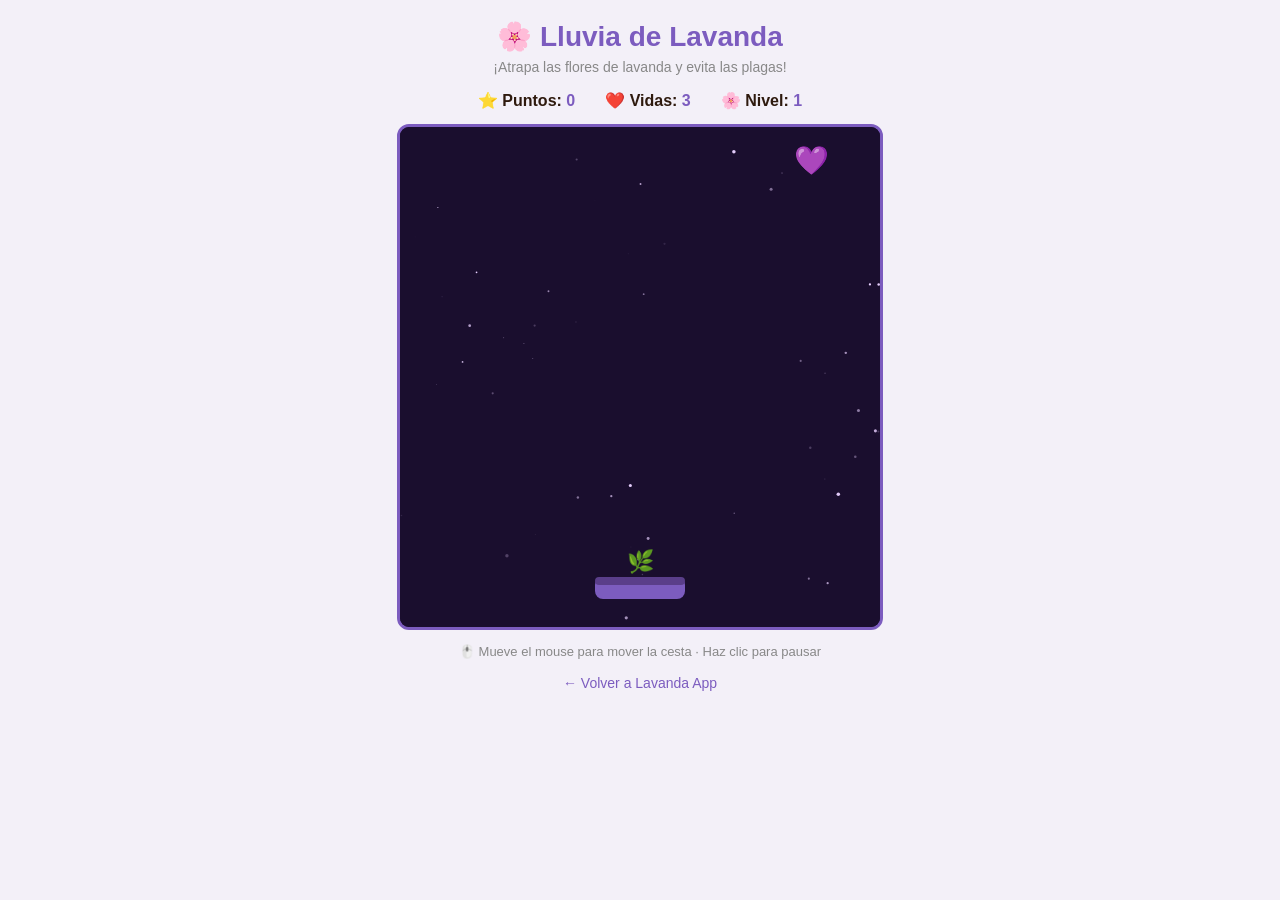
==== public/juego.html @ ce86ed4a "casi a full" ====
<!DOCTYPE html>
<html lang="es">
<head>
    <meta charset="UTF-8">
    <meta name="viewport" content="width=device-width, initial-scale=1.0">
    <title>🌱 Juego Lavanda</title>
    <style>
        :root {
            --morado: #7c5cbf;
            --oscuro: #2e1a0e;
            --claro:  #f3f0f8;
        }

        * { margin:0; padding:0; box-sizing:border-box; }

        body {
            background: var(--claro);
            font-family: 'Segoe UI', sans-serif;
            display: flex;
            flex-direction: column;
            align-items: center;
            justify-content: flex-start;
            min-height: 100vh;
            padding: 20px;
            color: var(--oscuro);
        }

        h1 {
            font-size: 28px;
            color: var(--morado);
            margin-bottom: 6px;
            text-align: center;
        }

        .subtitulo {
            font-size: 14px;
            color: #888;
            margin-bottom: 16px;
            text-align: center;
        }

        .panel {
            display: flex;
            gap: 30px;
            margin-bottom: 14px;
            font-size: 16px;
            font-weight: bold;
        }

        .panel span { color: var(--morado); }

        canvas {
            border: 3px solid var(--morado);
            border-radius: 12px;
            background: #1a0e2e;
            display: block;
            cursor: none;
        }

        .controles {
            margin-top: 14px;
            font-size: 13px;
            color: #888;
            text-align: center;
        }

        #btnReiniciar {
            margin-top: 16px;
            padding: 12px 30px;
            background: var(--morado);
            color: white;
            border: none;
            border-radius: 10px;
            font-size: 16px;
            font-weight: bold;
            cursor: pointer;
            transition: 0.2s;
            display: none;
        }

        #btnReiniciar:hover { background: var(--oscuro); }

        #pantallaFin {
            display: none;
            position: fixed;
            top: 0; left: 0;
            width: 100%; height: 100%;
            background: rgba(0,0,0,0.7);
            justify-content: center;
            align-items: center;
            z-index: 10;
        }

        .caja-fin {
            background: white;
            border-radius: 20px;
            padding: 40px 50px;
            text-align: center;
            box-shadow: 0 20px 50px rgba(0,0,0,0.4);
        }

        .caja-fin h2 { font-size: 36px; margin-bottom: 10px; }
        .caja-fin p  { font-size: 18px; color: #666; margin-bottom: 20px; }

        .caja-fin button {
            padding: 12px 30px;
            background: var(--morado);
            color: white;
            border: none;
            border-radius: 10px;
            font-size: 16px;
            font-weight: bold;
            cursor: pointer;
            margin: 5px;
            transition: 0.2s;
        }

        .caja-fin button:hover { background: var(--oscuro); }

        a.volver {
            display: inline-block;
            margin-top: 16px;
            font-size: 14px;
            color: var(--morado);
            text-decoration: none;
        }

        a.volver:hover { text-decoration: underline; }
    </style>
</head>
<body>

    <h1>🌸 Lluvia de Lavanda</h1>
    <p class="subtitulo">¡Atrapa las flores de lavanda y evita las plagas!</p>

    <div class="panel">
        <div>⭐ Puntos: <span id="puntos">0</span></div>
        <div>❤️ Vidas: <span id="vidas">3</span></div>
        <div>🌸 Nivel: <span id="nivel">1</span></div>
    </div>

    <canvas id="canvas" width="480" height="500"></canvas>

    <p class="controles">🖱️ Mueve el mouse para mover la cesta · Haz clic para pausar</p>

    <a class="volver" href="index.html">← Volver a Lavanda App</a>

    <!-- PANTALLA DE FIN -->
    <div id="pantallaFin">
        <div class="caja-fin">
            <h2 id="emojiResultado">😢</h2>
            <h2 id="tituloFin">¡Game Over!</h2>
            <p id="mensajeFin">Obtuviste <strong id="puntajeFinal">0</strong> puntos</p>
            <button onclick="reiniciar()">🔄 Jugar de nuevo</button>
            <button onclick="window.location.href='index.html'" style="background:#95a5a6;">🏠 Inicio</button>
        </div>
    </div>

<script>
const canvas  = document.getElementById("canvas");
const ctx     = canvas.getContext("2d");

// ─── Estado del juego ───────────────────────────────────────
let puntos    = 0;
let vidas     = 3;
let nivel     = 1;
let pausado   = false;
let corriendo = true;
let frameId;

// ─── Cesta ──────────────────────────────────────────────────
const cesta = {
    x: canvas.width / 2,
    y: canvas.height - 50,
    w: 90,
    h: 22,
    color: "#7c5cbf"
};

// ─── Partículas (flores y plagas) ───────────────────────────
let items = [];

const TIPOS = {
    flor1:  { emoji:"🌸", puntos: 10,  malo: false },
    flor2:  { emoji:"💜", puntos: 15,  malo: false },
    flor3:  { emoji:"🌺", puntos: 20,  malo: false },
    plaga:  { emoji:"🐛", puntos: -1,  malo: true  },
    piedra: { emoji:"🪨", puntos: -1,  malo: true  }
};

function tipoAleatorio(){
    const buenas  = ["flor1","flor2","flor3"];
    const malas   = ["plaga","piedra"];
    // 70% flores, 30% plagas (más plagas con el nivel)
    const pMala   = Math.min(0.15 + nivel * 0.05, 0.45);
    return Math.random() < pMala
        ? malas[Math.floor(Math.random() * malas.length)]
        : buenas[Math.floor(Math.random() * buenas.length)];
}

function crearItem(){
    const tipo = tipoAleatorio();
    const info = TIPOS[tipo];
    items.push({
        x:      20 + Math.random() * (canvas.width - 40),
        y:      -20,
        vy:     1.5 + Math.random() * nivel * 0.8,
        tipo,
        emoji:  info.emoji,
        puntos: info.puntos,
        malo:   info.malo,
        size:   28
    });
}

// ─── Partículas de explosión ────────────────────────────────
let particulas = [];

function explotar(x, y, color){
    for(let i = 0; i < 8; i++){
        const angulo = (Math.PI * 2 / 8) * i;
        particulas.push({
            x, y,
            vx: Math.cos(angulo) * 3,
            vy: Math.sin(angulo) * 3,
            vida: 25,
            color
        });
    }
}

// ─── Cursor personalizado ───────────────────────────────────
let mouseX = canvas.width / 2;

canvas.addEventListener("mousemove", e => {
    const rect = canvas.getBoundingClientRect();
    mouseX = e.clientX - rect.left;
});

canvas.addEventListener("click", () => {
    pausado = !pausado;
});

// ─── Temporizador de spawn ───────────────────────────────────
let tickSpawn = 0;
function spawnInterval(){
    return Math.max(40 - nivel * 4, 18);
}

// ─── Estrellas de fondo ──────────────────────────────────────
const estrellas = Array.from({ length: 50 }, () => ({
    x: Math.random() * canvas.width,
    y: Math.random() * canvas.height,
    r: Math.random() * 1.5 + 0.3,
    op: Math.random()
}));

// ─── Loop principal ─────────────────────────────────────────
function loop(){

    if(!corriendo) return;

    frameId = requestAnimationFrame(loop);

    if(pausado){
        ctx.fillStyle = "rgba(0,0,0,0.45)";
        ctx.fillRect(0,0,canvas.width,canvas.height);
        ctx.fillStyle = "white";
        ctx.font = "bold 32px Segoe UI";
        ctx.textAlign = "center";
        ctx.fillText("⏸ PAUSA", canvas.width/2, canvas.height/2);
        ctx.font = "16px Segoe UI";
        ctx.fillStyle = "#bbb";
        ctx.fillText("Haz clic para continuar", canvas.width/2, canvas.height/2 + 36);
        return;
    }

    // Fondo
    ctx.fillStyle = "#1a0e2e";
    ctx.fillRect(0,0,canvas.width,canvas.height);

    // Estrellas
    estrellas.forEach(s => {
        s.op += 0.02 * (Math.random() > 0.5 ? 1 : -1);
        s.op = Math.max(0.1, Math.min(1, s.op));
        ctx.globalAlpha = s.op;
        ctx.fillStyle = "#e8d0ff";
        ctx.beginPath();
        ctx.arc(s.x, s.y, s.r, 0, Math.PI*2);
        ctx.fill();
    });
    ctx.globalAlpha = 1;

    // Mover cesta hacia el mouse suavemente
    cesta.x += (mouseX - cesta.x) * 0.18;
    cesta.x = Math.max(cesta.w/2, Math.min(canvas.width - cesta.w/2, cesta.x));

    // Dibujar cesta
    ctx.fillStyle = cesta.color;
    ctx.beginPath();
    ctx.roundRect(cesta.x - cesta.w/2, cesta.y, cesta.w, cesta.h, 8);
    ctx.fill();
    ctx.fillStyle = "#5a3e8a";
    ctx.beginPath();
    ctx.roundRect(cesta.x - cesta.w/2, cesta.y, cesta.w, 8, 4);
    ctx.fill();

    // Spawn
    tickSpawn++;
    if(tickSpawn >= spawnInterval()){
        crearItem();
        tickSpawn = 0;
    }

    // Mover y dibujar items
    ctx.font = "28px serif";
    ctx.textAlign = "center";

    items = items.filter(item => {

        item.y += item.vy;

        // Colisión con cesta
        if(
            item.y + item.size/2 >= cesta.y &&
            item.y - item.size/2 <= cesta.y + cesta.h &&
            item.x >= cesta.x - cesta.w/2 &&
            item.x <= cesta.x + cesta.w/2
        ){
            if(item.malo){
                vidas--;
                explotar(item.x, item.y, "#ff4757");
                document.getElementById("vidas").textContent = vidas;
                if(vidas <= 0){ finDelJuego(); }
            } else {
                puntos += item.puntos;
                explotar(item.x, item.y, "#c8a8ff");
                document.getElementById("puntos").textContent = puntos;
                nivel = Math.floor(puntos / 100) + 1;
                document.getElementById("nivel").textContent = nivel;
            }
            return false;
        }

        // Salió por abajo (perdió flor)
        if(item.y > canvas.height + 30){
            if(!item.malo){
                vidas--;
                document.getElementById("vidas").textContent = vidas;
                if(vidas <= 0){ finDelJuego(); }
            }
            return false;
        }

        ctx.fillText(item.emoji, item.x, item.y);
        return true;

    });

    // Partículas
    particulas = particulas.filter(p => {
        p.x  += p.vx;
        p.y  += p.vy;
        p.vy += 0.15;
        p.vida--;
        ctx.globalAlpha = p.vida / 25;
        ctx.fillStyle   = p.color;
        ctx.beginPath();
        ctx.arc(p.x, p.y, 4, 0, Math.PI*2);
        ctx.fill();
        return p.vida > 0;
    });
    ctx.globalAlpha = 1;

    // Cursor
    ctx.font = "22px serif";
    ctx.textAlign = "center";
    ctx.fillText("🌿", mouseX, cesta.y - 8);

}

function finDelJuego(){

    corriendo = false;
    cancelAnimationFrame(frameId);

    document.getElementById("puntajeFinal").textContent = puntos;

    if(puntos >= 200){
        document.getElementById("emojiResultado").textContent = "🏆";
        document.getElementById("tituloFin").textContent      = "¡Increíble!";
    } else if(puntos >= 80){
        document.getElementById("emojiResultado").textContent = "🌸";
        document.getElementById("tituloFin").textContent      = "¡Bien hecho!";
    } else {
        document.getElementById("emojiResultado").textContent = "😢";
        document.getElementById("tituloFin").textContent      = "¡Game Over!";
    }

    document.getElementById("pantallaFin").style.display = "flex";

}

function reiniciar(){

    document.getElementById("pantallaFin").style.display = "none";

    puntos    = 0;
    vidas     = 3;
    nivel     = 1;
    pausado   = false;
    corriendo = true;
    items     = [];
    particulas= [];
    tickSpawn = 0;

    document.getElementById("puntos").textContent = 0;
    document.getElementById("vidas").textContent  = 3;
    document.getElementById("nivel").textContent  = 1;

    loop();

}

loop();
</script>
</body>
</html>
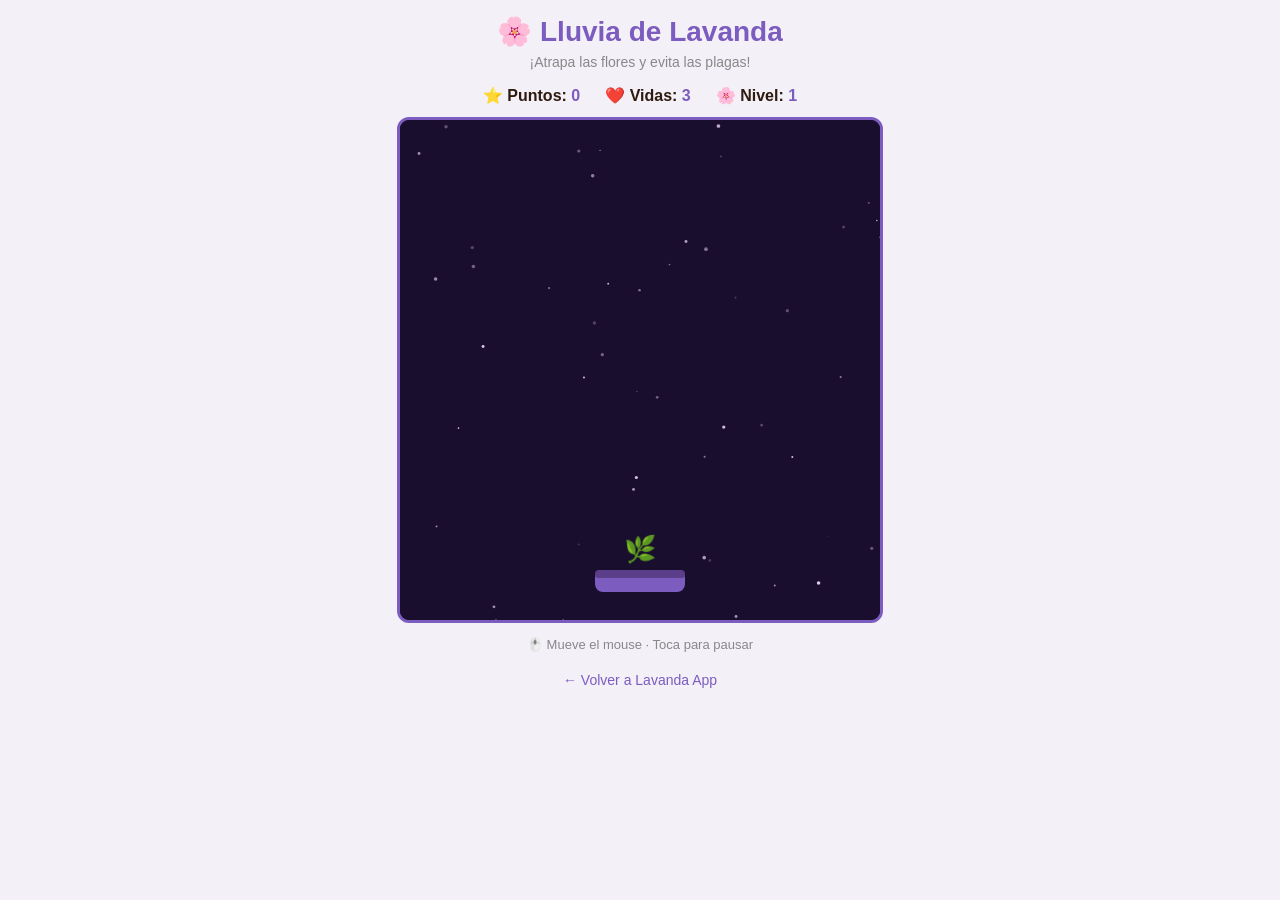
==== commit 9dbec70c: "optimisasion celular 2" ====
--- a/public/juego.html
+++ b/public/juego.html
@@ -2,13 +2,13 @@
 <html lang="es">
 <head>
     <meta charset="UTF-8">
-    <meta name="viewport" content="width=device-width, initial-scale=1.0">
+    <meta name="viewport" content="width=device-width, initial-scale=1.0, user-scalable=no">
     <title>🌱 Juego Lavanda</title>
     <style>
         :root {
             --morado: #7c5cbf;
             --oscuro: #2e1a0e;
-            --claro:  #f3f0f8;
+            --claro: #f3f0f8;
         }
 
         * { margin:0; padding:0; box-sizing:border-box; }
@@ -19,30 +19,28 @@
             display: flex;
             flex-direction: column;
             align-items: center;
-            justify-content: flex-start;
             min-height: 100vh;
-            padding: 20px;
+            padding: 15px 10px;
             color: var(--oscuro);
+            touch-action: none; /* Importante para móviles */
         }
 
         h1 {
             font-size: 28px;
             color: var(--morado);
             margin-bottom: 6px;
-            text-align: center;
         }
 
         .subtitulo {
             font-size: 14px;
             color: #888;
             margin-bottom: 16px;
-            text-align: center;
         }
 
         .panel {
             display: flex;
-            gap: 30px;
-            margin-bottom: 14px;
+            gap: 25px;
+            margin-bottom: 12px;
             font-size: 16px;
             font-weight: bold;
         }
@@ -54,7 +52,9 @@
             border-radius: 12px;
             background: #1a0e2e;
             display: block;
-            cursor: none;
+            max-width: 100%;
+            height: auto;
+            touch-action: none;
         }
 
         .controles {
@@ -74,36 +74,31 @@
             font-size: 16px;
             font-weight: bold;
             cursor: pointer;
-            transition: 0.2s;
-            display: none;
-        }
-
-        #btnReiniciar:hover { background: var(--oscuro); }
+        }
 
         #pantallaFin {
             display: none;
             position: fixed;
             top: 0; left: 0;
             width: 100%; height: 100%;
-            background: rgba(0,0,0,0.7);
+            background: rgba(0,0,0,0.75);
             justify-content: center;
             align-items: center;
-            z-index: 10;
+            z-index: 100;
         }
 
         .caja-fin {
             background: white;
             border-radius: 20px;
-            padding: 40px 50px;
+            padding: 35px 40px;
             text-align: center;
             box-shadow: 0 20px 50px rgba(0,0,0,0.4);
-        }
-
-        .caja-fin h2 { font-size: 36px; margin-bottom: 10px; }
-        .caja-fin p  { font-size: 18px; color: #666; margin-bottom: 20px; }
+            max-width: 90%;
+        }
 
         .caja-fin button {
-            padding: 12px 30px;
+            padding: 12px 28px;
+            margin: 8px 5px;
             background: var(--morado);
             color: white;
             border: none;
@@ -111,27 +106,21 @@
             font-size: 16px;
             font-weight: bold;
             cursor: pointer;
-            margin: 5px;
-            transition: 0.2s;
-        }
-
-        .caja-fin button:hover { background: var(--oscuro); }
+        }
 
         a.volver {
             display: inline-block;
-            margin-top: 16px;
+            margin-top: 20px;
             font-size: 14px;
             color: var(--morado);
             text-decoration: none;
         }
-
-        a.volver:hover { text-decoration: underline; }
     </style>
 </head>
 <body>
 
     <h1>🌸 Lluvia de Lavanda</h1>
-    <p class="subtitulo">¡Atrapa las flores de lavanda y evita las plagas!</p>
+    <p class="subtitulo">¡Atrapa las flores y evita las plagas!</p>
 
     <div class="panel">
         <div>⭐ Puntos: <span id="puntos">0</span></div>
@@ -141,11 +130,13 @@
 
     <canvas id="canvas" width="480" height="500"></canvas>
 
-    <p class="controles">🖱️ Mueve el mouse para mover la cesta · Haz clic para pausar</p>
+    <p class="controles">
+        🖱️ <span id="controlInfo">Mueve el mouse · Toca para pausar</span>
+    </p>
 
     <a class="volver" href="index.html">← Volver a Lavanda App</a>
 
-    <!-- PANTALLA DE FIN -->
+    <!-- Pantalla de fin -->
     <div id="pantallaFin">
         <div class="caja-fin">
             <h2 id="emojiResultado">😢</h2>
@@ -157,18 +148,16 @@
     </div>
 
 <script>
-const canvas  = document.getElementById("canvas");
-const ctx     = canvas.getContext("2d");
-
-// ─── Estado del juego ───────────────────────────────────────
-let puntos    = 0;
-let vidas     = 3;
-let nivel     = 1;
-let pausado   = false;
+const canvas = document.getElementById("canvas");
+const ctx = canvas.getContext("2d");
+
+let puntos = 0;
+let vidas = 3;
+let nivel = 1;
+let pausado = false;
 let corriendo = true;
 let frameId;
 
-// ─── Cesta ──────────────────────────────────────────────────
 const cesta = {
     x: canvas.width / 2,
     y: canvas.height - 50,
@@ -177,122 +166,127 @@
     color: "#7c5cbf"
 };
 
-// ─── Partículas (flores y plagas) ───────────────────────────
 let items = [];
-
+let particulas = [];
+let mouseX = canvas.width / 2;
+
+// Tipos de items
 const TIPOS = {
-    flor1:  { emoji:"🌸", puntos: 10,  malo: false },
-    flor2:  { emoji:"💜", puntos: 15,  malo: false },
-    flor3:  { emoji:"🌺", puntos: 20,  malo: false },
-    plaga:  { emoji:"🐛", puntos: -1,  malo: true  },
-    piedra: { emoji:"🪨", puntos: -1,  malo: true  }
+    flor1: { emoji: "🌸", puntos: 10, malo: false },
+    flor2: { emoji: "💜", puntos: 15, malo: false },
+    flor3: { emoji: "🌺", puntos: 20, malo: false },
+    plaga: { emoji: "🐛", puntos: -1, malo: true },
+    piedra: { emoji: "🪨", puntos: -1, malo: true }
 };
 
-function tipoAleatorio(){
-    const buenas  = ["flor1","flor2","flor3"];
-    const malas   = ["plaga","piedra"];
-    // 70% flores, 30% plagas (más plagas con el nivel)
-    const pMala   = Math.min(0.15 + nivel * 0.05, 0.45);
-    return Math.random() < pMala
-        ? malas[Math.floor(Math.random() * malas.length)]
-        : buenas[Math.floor(Math.random() * buenas.length)];
-}
-
-function crearItem(){
-    const tipo = tipoAleatorio();
-    const info = TIPOS[tipo];
-    items.push({
-        x:      20 + Math.random() * (canvas.width - 40),
-        y:      -20,
-        vy:     1.5 + Math.random() * nivel * 0.8,
-        tipo,
-        emoji:  info.emoji,
-        puntos: info.puntos,
-        malo:   info.malo,
-        size:   28
-    });
-}
-
-// ─── Partículas de explosión ────────────────────────────────
-let particulas = [];
-
-function explotar(x, y, color){
-    for(let i = 0; i < 8; i++){
-        const angulo = (Math.PI * 2 / 8) * i;
-        particulas.push({
-            x, y,
-            vx: Math.cos(angulo) * 3,
-            vy: Math.sin(angulo) * 3,
-            vida: 25,
-            color
-        });
-    }
-}
-
-// ─── Cursor personalizado ───────────────────────────────────
-let mouseX = canvas.width / 2;
-
+// Eventos de mouse y touch
 canvas.addEventListener("mousemove", e => {
     const rect = canvas.getBoundingClientRect();
     mouseX = e.clientX - rect.left;
 });
 
-canvas.addEventListener("click", () => {
-    pausado = !pausado;
+canvas.addEventListener("touchstart", handleTouch);
+canvas.addEventListener("touchmove", handleTouch);
+canvas.addEventListener("touchend", e => e.preventDefault());
+
+function handleTouch(e) {
+    e.preventDefault();
+    const rect = canvas.getBoundingClientRect();
+    if (e.touches.length > 0) {
+        mouseX = e.touches[0].clientX - rect.left;
+    }
+}
+
+// Pausa con clic o toque
+canvas.addEventListener("click", () => { pausado = !pausado; });
+canvas.addEventListener("touchstart", (e) => {
+    if (e.touches.length === 1) {
+        setTimeout(() => {
+            if (!pausado) pausado = true; // Pausa rápida al tocar
+        }, 50);
+    }
 });
 
-// ─── Temporizador de spawn ───────────────────────────────────
-let tickSpawn = 0;
-function spawnInterval(){
-    return Math.max(40 - nivel * 4, 18);
-}
-
-// ─── Estrellas de fondo ──────────────────────────────────────
+function tipoAleatorio() {
+    const buenas = ["flor1", "flor2", "flor3"];
+    const malas = ["plaga", "piedra"];
+    const pMala = Math.min(0.15 + nivel * 0.05, 0.45);
+    return Math.random() < pMala 
+        ? malas[Math.floor(Math.random() * malas.length)]
+        : buenas[Math.floor(Math.random() * buenas.length)];
+}
+
+function crearItem() {
+    const tipo = tipoAleatorio();
+    const info = TIPOS[tipo];
+    items.push({
+        x: 20 + Math.random() * (canvas.width - 40),
+        y: -30,
+        vy: 1.6 + Math.random() * nivel * 0.85,
+        tipo,
+        emoji: info.emoji,
+        puntos: info.puntos,
+        malo: info.malo,
+        size: 30
+    });
+}
+
+function explotar(x, y, color) {
+    for (let i = 0; i < 10; i++) {
+        const ang = Math.random() * Math.PI * 2;
+        particulas.push({
+            x, y,
+            vx: Math.cos(ang) * (2 + Math.random() * 3),
+            vy: Math.sin(ang) * (2 + Math.random() * 3) - 1,
+            vida: 28,
+            color
+        });
+    }
+}
+
+// Estrellas de fondo
 const estrellas = Array.from({ length: 50 }, () => ({
     x: Math.random() * canvas.width,
     y: Math.random() * canvas.height,
-    r: Math.random() * 1.5 + 0.3,
+    r: Math.random() * 1.6 + 0.4,
     op: Math.random()
 }));
 
-// ─── Loop principal ─────────────────────────────────────────
-function loop(){
-
-    if(!corriendo) return;
-
+function loop() {
+    if (!corriendo) return;
     frameId = requestAnimationFrame(loop);
 
-    if(pausado){
-        ctx.fillStyle = "rgba(0,0,0,0.45)";
-        ctx.fillRect(0,0,canvas.width,canvas.height);
+    if (pausado) {
+        ctx.fillStyle = "rgba(0,0,0,0.5)";
+        ctx.fillRect(0, 0, canvas.width, canvas.height);
         ctx.fillStyle = "white";
-        ctx.font = "bold 32px Segoe UI";
+        ctx.font = "bold 34px Segoe UI";
         ctx.textAlign = "center";
         ctx.fillText("⏸ PAUSA", canvas.width/2, canvas.height/2);
-        ctx.font = "16px Segoe UI";
-        ctx.fillStyle = "#bbb";
-        ctx.fillText("Haz clic para continuar", canvas.width/2, canvas.height/2 + 36);
+        ctx.font = "18px Segoe UI";
+        ctx.fillStyle = "#ddd";
+        ctx.fillText("Toca para continuar", canvas.width/2, canvas.height/2 + 45);
         return;
     }
 
     // Fondo
     ctx.fillStyle = "#1a0e2e";
-    ctx.fillRect(0,0,canvas.width,canvas.height);
+    ctx.fillRect(0, 0, canvas.width, canvas.height);
 
     // Estrellas
     estrellas.forEach(s => {
-        s.op += 0.02 * (Math.random() > 0.5 ? 1 : -1);
-        s.op = Math.max(0.1, Math.min(1, s.op));
+        s.op += (Math.random() - 0.5) * 0.08;
+        s.op = Math.max(0.2, Math.min(1, s.op));
         ctx.globalAlpha = s.op;
         ctx.fillStyle = "#e8d0ff";
         ctx.beginPath();
-        ctx.arc(s.x, s.y, s.r, 0, Math.PI*2);
+        ctx.arc(s.x, s.y, s.r, 0, Math.PI * 2);
         ctx.fill();
     });
     ctx.globalAlpha = 1;
 
-    // Mover cesta hacia el mouse suavemente
-    cesta.x += (mouseX - cesta.x) * 0.18;
+    // Mover cesta (suavizado)
+    cesta.x += (mouseX - cesta.x) * 0.22;
     cesta.x = Math.max(cesta.w/2, Math.min(canvas.width - cesta.w/2, cesta.x));
 
     // Dibujar cesta
@@ -300,126 +294,118 @@
     ctx.beginPath();
     ctx.roundRect(cesta.x - cesta.w/2, cesta.y, cesta.w, cesta.h, 8);
     ctx.fill();
+
     ctx.fillStyle = "#5a3e8a";
     ctx.beginPath();
     ctx.roundRect(cesta.x - cesta.w/2, cesta.y, cesta.w, 8, 4);
     ctx.fill();
 
     // Spawn
-    tickSpawn++;
-    if(tickSpawn >= spawnInterval()){
+    if (Math.random() < 0.035 + nivel * 0.008) {
         crearItem();
-        tickSpawn = 0;
-    }
-
-    // Mover y dibujar items
-    ctx.font = "28px serif";
+    }
+
+    // Actualizar items
+    ctx.font = "30px serif";
     ctx.textAlign = "center";
 
     items = items.filter(item => {
-
         item.y += item.vy;
 
-        // Colisión con cesta
-        if(
+        // Colisión
+        if (
             item.y + item.size/2 >= cesta.y &&
             item.y - item.size/2 <= cesta.y + cesta.h &&
-            item.x >= cesta.x - cesta.w/2 &&
-            item.x <= cesta.x + cesta.w/2
-        ){
-            if(item.malo){
+            Math.abs(item.x - cesta.x) < cesta.w/2 + 15
+        ) {
+            if (item.malo) {
                 vidas--;
+                document.getElementById("vidas").textContent = vidas;
                 explotar(item.x, item.y, "#ff4757");
-                document.getElementById("vidas").textContent = vidas;
-                if(vidas <= 0){ finDelJuego(); }
+                if (vidas <= 0) finDelJuego();
             } else {
                 puntos += item.puntos;
-                explotar(item.x, item.y, "#c8a8ff");
                 document.getElementById("puntos").textContent = puntos;
                 nivel = Math.floor(puntos / 100) + 1;
                 document.getElementById("nivel").textContent = nivel;
+                explotar(item.x, item.y, "#c8a8ff");
             }
             return false;
         }
 
-        // Salió por abajo (perdió flor)
-        if(item.y > canvas.height + 30){
-            if(!item.malo){
+        // Fuera de pantalla
+        if (item.y > canvas.height + 40) {
+            if (!item.malo) {
                 vidas--;
                 document.getElementById("vidas").textContent = vidas;
-                if(vidas <= 0){ finDelJuego(); }
+                if (vidas <= 0) finDelJuego();
             }
             return false;
         }
 
         ctx.fillText(item.emoji, item.x, item.y);
         return true;
-
     });
 
     // Partículas
+    ctx.globalAlpha = 1;
     particulas = particulas.filter(p => {
-        p.x  += p.vx;
-        p.y  += p.vy;
-        p.vy += 0.15;
+        p.x += p.vx;
+        p.y += p.vy;
+        p.vy += 0.18;
         p.vida--;
-        ctx.globalAlpha = p.vida / 25;
-        ctx.fillStyle   = p.color;
+        ctx.globalAlpha = p.vida / 28;
+        ctx.fillStyle = p.color;
         ctx.beginPath();
-        ctx.arc(p.x, p.y, 4, 0, Math.PI*2);
+        ctx.arc(p.x, p.y, 4.5, 0, Math.PI * 2);
         ctx.fill();
         return p.vida > 0;
     });
     ctx.globalAlpha = 1;
 
-    // Cursor
-    ctx.font = "22px serif";
-    ctx.textAlign = "center";
-    ctx.fillText("🌿", mouseX, cesta.y - 8);
-
-}
-
-function finDelJuego(){
-
+    // Cursor / Cesta visual (solo desktop)
+    if (window.innerWidth > 768) {
+        ctx.font = "26px serif";
+        ctx.fillText("🌿", mouseX, cesta.y - 12);
+    }
+}
+
+function finDelJuego() {
     corriendo = false;
     cancelAnimationFrame(frameId);
 
     document.getElementById("puntajeFinal").textContent = puntos;
 
-    if(puntos >= 200){
+    if (puntos >= 200) {
         document.getElementById("emojiResultado").textContent = "🏆";
-        document.getElementById("tituloFin").textContent      = "¡Increíble!";
-    } else if(puntos >= 80){
+        document.getElementById("tituloFin").textContent = "¡Increíble!";
+    } else if (puntos >= 80) {
         document.getElementById("emojiResultado").textContent = "🌸";
-        document.getElementById("tituloFin").textContent      = "¡Bien hecho!";
+        document.getElementById("tituloFin").textContent = "¡Muy bien!";
     } else {
         document.getElementById("emojiResultado").textContent = "😢";
-        document.getElementById("tituloFin").textContent      = "¡Game Over!";
+        document.getElementById("tituloFin").textContent = "¡Game Over!";
     }
 
     document.getElementById("pantallaFin").style.display = "flex";
-
-}
-
-function reiniciar(){
-
+}
+
+function reiniciar() {
     document.getElementById("pantallaFin").style.display = "none";
 
-    puntos    = 0;
-    vidas     = 3;
-    nivel     = 1;
-    pausado   = false;
+    puntos = 0;
+    vidas = 3;
+    nivel = 1;
+    pausado = false;
     corriendo = true;
-    items     = [];
-    particulas= [];
-    tickSpawn = 0;
+    items = [];
+    particulas = [];
 
     document.getElementById("puntos").textContent = 0;
-    document.getElementById("vidas").textContent  = 3;
-    document.getElementById("nivel").textContent  = 1;
+    document.getElementById("vidas").textContent = 3;
+    document.getElementById("nivel").textContent = 1;
 
     loop();
-
 }
 
 loop();
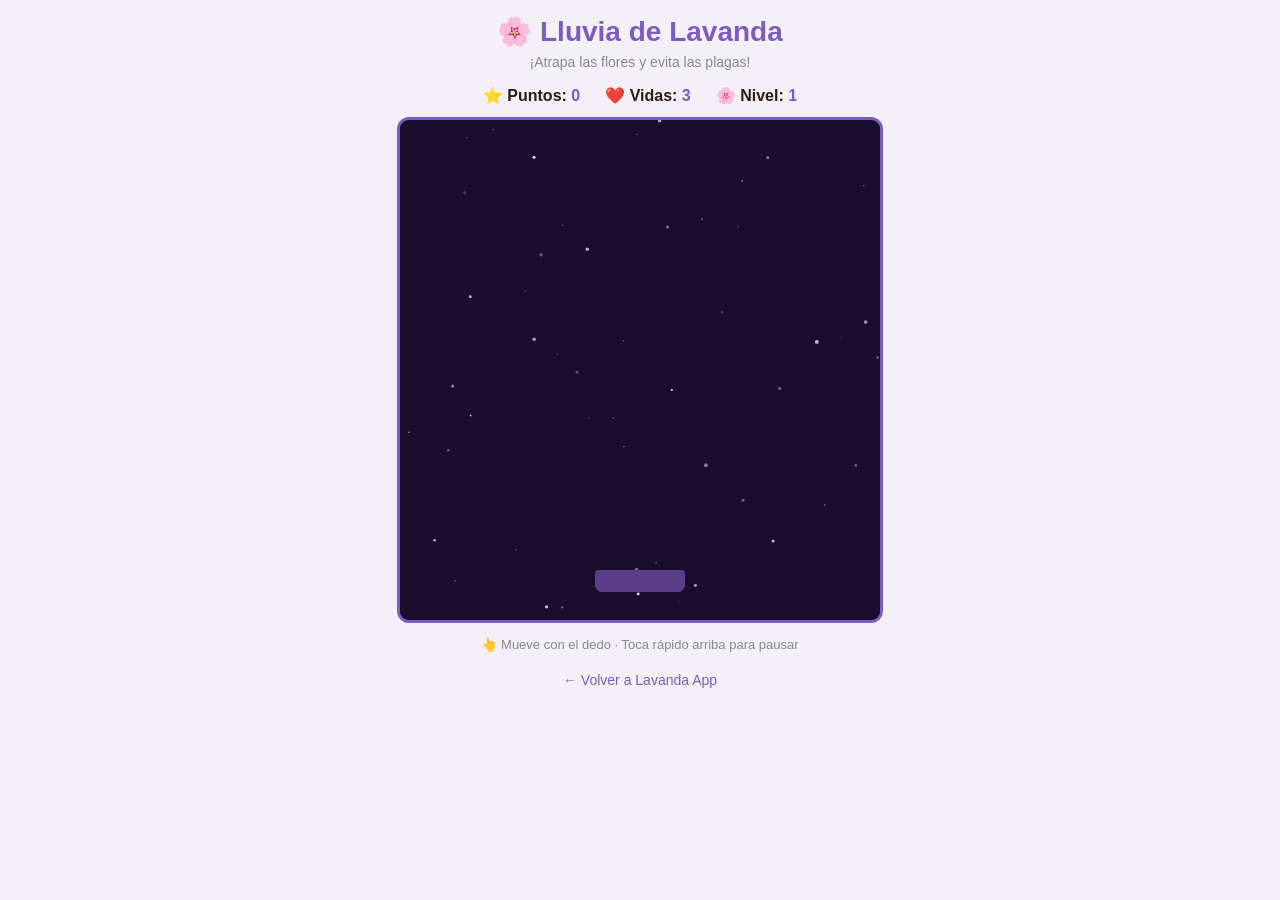
==== commit 136cbe1f: "optimisasion celular 3" ====
--- a/public/juego.html
+++ b/public/juego.html
@@ -22,20 +22,11 @@
             min-height: 100vh;
             padding: 15px 10px;
             color: var(--oscuro);
-            touch-action: none; /* Importante para móviles */
-        }
-
-        h1 {
-            font-size: 28px;
-            color: var(--morado);
-            margin-bottom: 6px;
-        }
-
-        .subtitulo {
-            font-size: 14px;
-            color: #888;
-            margin-bottom: 16px;
-        }
+            touch-action: none;
+        }
+
+        h1 { font-size: 28px; color: var(--morado); margin-bottom: 6px; }
+        .subtitulo { font-size: 14px; color: #888; margin-bottom: 16px; }
 
         .panel {
             display: flex;
@@ -44,7 +35,6 @@
             font-size: 16px;
             font-weight: bold;
         }
-
         .panel span { color: var(--morado); }
 
         canvas {
@@ -62,18 +52,6 @@
             font-size: 13px;
             color: #888;
             text-align: center;
-        }
-
-        #btnReiniciar {
-            margin-top: 16px;
-            padding: 12px 30px;
-            background: var(--morado);
-            color: white;
-            border: none;
-            border-radius: 10px;
-            font-size: 16px;
-            font-weight: bold;
-            cursor: pointer;
         }
 
         #pantallaFin {
@@ -105,7 +83,6 @@
             border-radius: 10px;
             font-size: 16px;
             font-weight: bold;
-            cursor: pointer;
         }
 
         a.volver {
@@ -131,17 +108,16 @@
     <canvas id="canvas" width="480" height="500"></canvas>
 
     <p class="controles">
-        🖱️ <span id="controlInfo">Mueve el mouse · Toca para pausar</span>
+        👆 Mueve con el dedo · Toca rápido arriba para pausar
     </p>
 
     <a class="volver" href="index.html">← Volver a Lavanda App</a>
 
-    <!-- Pantalla de fin -->
     <div id="pantallaFin">
         <div class="caja-fin">
             <h2 id="emojiResultado">😢</h2>
             <h2 id="tituloFin">¡Game Over!</h2>
-            <p id="mensajeFin">Obtuviste <strong id="puntajeFinal">0</strong> puntos</p>
+            <p>Obtuviste <strong id="puntajeFinal">0</strong> puntos</p>
             <button onclick="reiniciar()">🔄 Jugar de nuevo</button>
             <button onclick="window.location.href='index.html'" style="background:#95a5a6;">🏠 Inicio</button>
         </div>
@@ -151,79 +127,70 @@
 const canvas = document.getElementById("canvas");
 const ctx = canvas.getContext("2d");
 
-let puntos = 0;
-let vidas = 3;
-let nivel = 1;
+let puntos = 0, vidas = 3, nivel = 1;
 let pausado = false;
 let corriendo = true;
-let frameId;
-
-const cesta = {
-    x: canvas.width / 2,
-    y: canvas.height - 50,
-    w: 90,
-    h: 22,
-    color: "#7c5cbf"
-};
-
-let items = [];
-let particulas = [];
 let mouseX = canvas.width / 2;
 
-// Tipos de items
-const TIPOS = {
-    flor1: { emoji: "🌸", puntos: 10, malo: false },
-    flor2: { emoji: "💜", puntos: 15, malo: false },
-    flor3: { emoji: "🌺", puntos: 20, malo: false },
-    plaga: { emoji: "🐛", puntos: -1, malo: true },
-    piedra: { emoji: "🪨", puntos: -1, malo: true }
-};
-
-// Eventos de mouse y touch
+const cesta = { x: canvas.width/2, y: canvas.height-50, w: 90, h: 22, color: "#7c5cbf" };
+let items = [], particulas = [];
+
+// ==================== EVENTOS TOUCH Y MOUSE ====================
+
+let lastTap = 0;
+let touchStartY = 0;
+
 canvas.addEventListener("mousemove", e => {
     const rect = canvas.getBoundingClientRect();
     mouseX = e.clientX - rect.left;
 });
 
-canvas.addEventListener("touchstart", handleTouch);
-canvas.addEventListener("touchmove", handleTouch);
-canvas.addEventListener("touchend", e => e.preventDefault());
-
-function handleTouch(e) {
+canvas.addEventListener("touchstart", e => {
     e.preventDefault();
     const rect = canvas.getBoundingClientRect();
-    if (e.touches.length > 0) {
-        mouseX = e.touches[0].clientX - rect.left;
+    mouseX = e.touches[0].clientX - rect.left;
+    touchStartY = e.touches[0].clientY;
+
+    // Detectar toque rápido (tap) para pausar
+    const now = Date.now();
+    if (now - lastTap < 300 && touchStartY < canvas.height * 0.4) { // Solo en la parte superior
+        pausado = !pausado;
     }
-}
-
-// Pausa con clic o toque
-canvas.addEventListener("click", () => { pausado = !pausado; });
-canvas.addEventListener("touchstart", (e) => {
-    if (e.touches.length === 1) {
-        setTimeout(() => {
-            if (!pausado) pausado = true; // Pausa rápida al tocar
-        }, 50);
-    }
+    lastTap = now;
 });
 
-function tipoAleatorio() {
-    const buenas = ["flor1", "flor2", "flor3"];
-    const malas = ["plaga", "piedra"];
+canvas.addEventListener("touchmove", e => {
+    e.preventDefault();
+    const rect = canvas.getBoundingClientRect();
+    mouseX = e.touches[0].clientX - rect.left;
+});
+
+canvas.addEventListener("touchend", e => e.preventDefault());
+
+// ==================== RESTO DEL JUEGO ====================
+
+const TIPOS = {
+    flor1: { emoji:"🌸", puntos:10, malo:false },
+    flor2: { emoji:"💜", puntos:15, malo:false },
+    flor3: { emoji:"🌺", puntos:20, malo:false },
+    plaga: { emoji:"🐛", puntos:-1, malo:true },
+    piedra: { emoji:"🪨", puntos:-1, malo:true }
+};
+
+function tipoAleatorio(){
     const pMala = Math.min(0.15 + nivel * 0.05, 0.45);
-    return Math.random() < pMala 
-        ? malas[Math.floor(Math.random() * malas.length)]
-        : buenas[Math.floor(Math.random() * buenas.length)];
-}
-
-function crearItem() {
+    return Math.random() < pMala ? 
+        (Math.random() < 0.5 ? "plaga" : "piedra") :
+        ["flor1","flor2","flor3"][Math.floor(Math.random()*3)];
+}
+
+function crearItem(){
     const tipo = tipoAleatorio();
     const info = TIPOS[tipo];
     items.push({
-        x: 20 + Math.random() * (canvas.width - 40),
+        x: 20 + Math.random()*(canvas.width-40),
         y: -30,
-        vy: 1.6 + Math.random() * nivel * 0.85,
-        tipo,
+        vy: 1.7 + Math.random() * nivel * 0.8,
         emoji: info.emoji,
         puntos: info.puntos,
         malo: info.malo,
@@ -231,81 +198,73 @@
     });
 }
 
-function explotar(x, y, color) {
-    for (let i = 0; i < 10; i++) {
-        const ang = Math.random() * Math.PI * 2;
+function explotar(x, y, color){
+    for(let i=0; i<10; i++){
+        const ang = Math.random()*Math.PI*2;
         particulas.push({
             x, y,
-            vx: Math.cos(ang) * (2 + Math.random() * 3),
-            vy: Math.sin(ang) * (2 + Math.random() * 3) - 1,
+            vx: Math.cos(ang)*(2+Math.random()*3),
+            vy: Math.sin(ang)*(2+Math.random()*3)-1,
             vida: 28,
             color
         });
     }
 }
 
-// Estrellas de fondo
-const estrellas = Array.from({ length: 50 }, () => ({
-    x: Math.random() * canvas.width,
-    y: Math.random() * canvas.height,
-    r: Math.random() * 1.6 + 0.4,
+const estrellas = Array.from({length:50}, () => ({
+    x: Math.random()*canvas.width,
+    y: Math.random()*canvas.height,
+    r: Math.random()*1.6 + 0.4,
     op: Math.random()
 }));
 
-function loop() {
-    if (!corriendo) return;
-    frameId = requestAnimationFrame(loop);
-
-    if (pausado) {
-        ctx.fillStyle = "rgba(0,0,0,0.5)";
-        ctx.fillRect(0, 0, canvas.width, canvas.height);
+function loop(){
+    if(!corriendo) return;
+    requestAnimationFrame(loop);
+
+    if(pausado){
+        ctx.fillStyle = "rgba(0,0,0,0.6)";
+        ctx.fillRect(0,0,canvas.width,canvas.height);
         ctx.fillStyle = "white";
-        ctx.font = "bold 34px Segoe UI";
+        ctx.font = "bold 36px Segoe UI";
         ctx.textAlign = "center";
         ctx.fillText("⏸ PAUSA", canvas.width/2, canvas.height/2);
         ctx.font = "18px Segoe UI";
-        ctx.fillStyle = "#ddd";
-        ctx.fillText("Toca para continuar", canvas.width/2, canvas.height/2 + 45);
+        ctx.fillText("Toca arriba para continuar", canvas.width/2, canvas.height/2 + 50);
         return;
     }
 
     // Fondo
     ctx.fillStyle = "#1a0e2e";
-    ctx.fillRect(0, 0, canvas.width, canvas.height);
+    ctx.fillRect(0,0,canvas.width,canvas.height);
 
     // Estrellas
     estrellas.forEach(s => {
-        s.op += (Math.random() - 0.5) * 0.08;
-        s.op = Math.max(0.2, Math.min(1, s.op));
+        s.op = Math.max(0.2, Math.min(1, s.op + (Math.random()-0.5)*0.1));
         ctx.globalAlpha = s.op;
         ctx.fillStyle = "#e8d0ff";
         ctx.beginPath();
-        ctx.arc(s.x, s.y, s.r, 0, Math.PI * 2);
+        ctx.arc(s.x, s.y, s.r, 0, Math.PI*2);
         ctx.fill();
     });
     ctx.globalAlpha = 1;
 
-    // Mover cesta (suavizado)
-    cesta.x += (mouseX - cesta.x) * 0.22;
-    cesta.x = Math.max(cesta.w/2, Math.min(canvas.width - cesta.w/2, cesta.x));
+    // Mover cesta
+    cesta.x += (mouseX - cesta.x) * 0.25;
+    cesta.x = Math.max(45, Math.min(canvas.width-45, cesta.x));
 
     // Dibujar cesta
     ctx.fillStyle = cesta.color;
-    ctx.beginPath();
     ctx.roundRect(cesta.x - cesta.w/2, cesta.y, cesta.w, cesta.h, 8);
     ctx.fill();
-
     ctx.fillStyle = "#5a3e8a";
-    ctx.beginPath();
     ctx.roundRect(cesta.x - cesta.w/2, cesta.y, cesta.w, 8, 4);
     ctx.fill();
 
     // Spawn
-    if (Math.random() < 0.035 + nivel * 0.008) {
-        crearItem();
-    }
-
-    // Actualizar items
+    if(Math.random() < 0.04 + nivel*0.009) crearItem();
+
+    // Items
     ctx.font = "30px serif";
     ctx.textAlign = "center";
 
@@ -313,16 +272,15 @@
         item.y += item.vy;
 
         // Colisión
-        if (
-            item.y + item.size/2 >= cesta.y &&
-            item.y - item.size/2 <= cesta.y + cesta.h &&
-            Math.abs(item.x - cesta.x) < cesta.w/2 + 15
-        ) {
-            if (item.malo) {
+        if(item.y + item.size/2 >= cesta.y && 
+           item.y - item.size/2 <= cesta.y + cesta.h &&
+           Math.abs(item.x - cesta.x) < cesta.w/2 + 18){
+
+            if(item.malo){
                 vidas--;
                 document.getElementById("vidas").textContent = vidas;
                 explotar(item.x, item.y, "#ff4757");
-                if (vidas <= 0) finDelJuego();
+                if(vidas <= 0) finDelJuego();
             } else {
                 puntos += item.puntos;
                 document.getElementById("puntos").textContent = puntos;
@@ -333,12 +291,11 @@
             return false;
         }
 
-        // Fuera de pantalla
-        if (item.y > canvas.height + 40) {
-            if (!item.malo) {
+        if(item.y > canvas.height + 40){
+            if(!item.malo){
                 vidas--;
                 document.getElementById("vidas").textContent = vidas;
-                if (vidas <= 0) finDelJuego();
+                if(vidas <= 0) finDelJuego();
             }
             return false;
         }
@@ -348,38 +305,26 @@
     });
 
     // Partículas
-    ctx.globalAlpha = 1;
     particulas = particulas.filter(p => {
-        p.x += p.vx;
-        p.y += p.vy;
-        p.vy += 0.18;
-        p.vida--;
+        p.x += p.vx; p.y += p.vy; p.vy += 0.18; p.vida--;
         ctx.globalAlpha = p.vida / 28;
         ctx.fillStyle = p.color;
         ctx.beginPath();
-        ctx.arc(p.x, p.y, 4.5, 0, Math.PI * 2);
+        ctx.arc(p.x, p.y, 4.5, 0, Math.PI*2);
         ctx.fill();
         return p.vida > 0;
     });
     ctx.globalAlpha = 1;
-
-    // Cursor / Cesta visual (solo desktop)
-    if (window.innerWidth > 768) {
-        ctx.font = "26px serif";
-        ctx.fillText("🌿", mouseX, cesta.y - 12);
-    }
-}
-
-function finDelJuego() {
+}
+
+function finDelJuego(){
     corriendo = false;
-    cancelAnimationFrame(frameId);
-
     document.getElementById("puntajeFinal").textContent = puntos;
 
-    if (puntos >= 200) {
+    if(puntos >= 200){
         document.getElementById("emojiResultado").textContent = "🏆";
         document.getElementById("tituloFin").textContent = "¡Increíble!";
-    } else if (puntos >= 80) {
+    } else if(puntos >= 80){
         document.getElementById("emojiResultado").textContent = "🌸";
         document.getElementById("tituloFin").textContent = "¡Muy bien!";
     } else {
@@ -390,16 +335,10 @@
     document.getElementById("pantallaFin").style.display = "flex";
 }
 
-function reiniciar() {
+function reiniciar(){
     document.getElementById("pantallaFin").style.display = "none";
-
-    puntos = 0;
-    vidas = 3;
-    nivel = 1;
-    pausado = false;
-    corriendo = true;
-    items = [];
-    particulas = [];
+    puntos = 0; vidas = 3; nivel = 1; pausado = false; corriendo = true;
+    items = []; particulas = [];
 
     document.getElementById("puntos").textContent = 0;
     document.getElementById("vidas").textContent = 3;
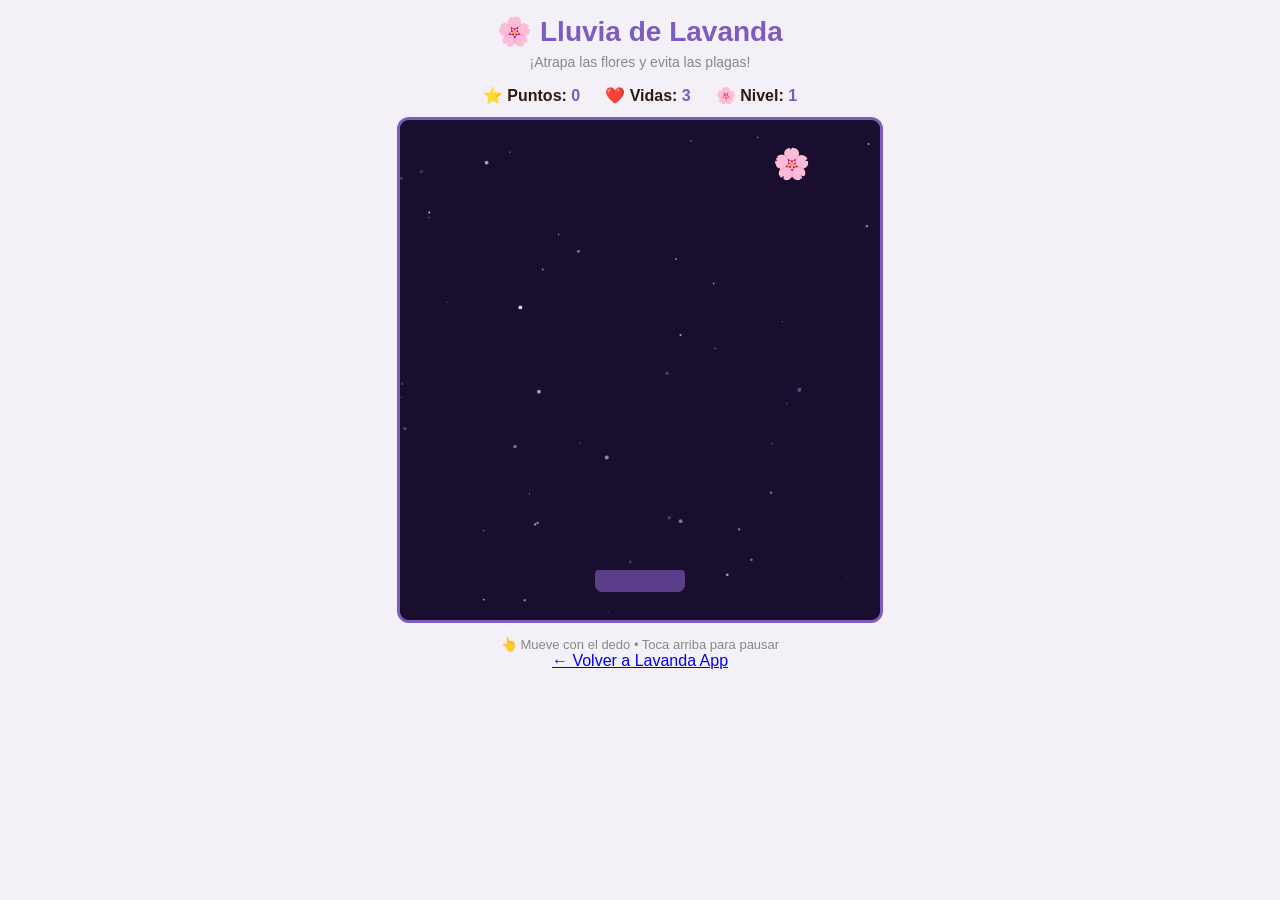
==== commit 271e32ad: "optimisasion celular 4" ====
--- a/public/juego.html
+++ b/public/juego.html
@@ -59,7 +59,7 @@
             position: fixed;
             top: 0; left: 0;
             width: 100%; height: 100%;
-            background: rgba(0,0,0,0.75);
+            background: rgba(0,0,0,0.8);
             justify-content: center;
             align-items: center;
             z-index: 100;
@@ -85,12 +85,20 @@
             font-weight: bold;
         }
 
-        a.volver {
-            display: inline-block;
-            margin-top: 20px;
-            font-size: 14px;
-            color: var(--morado);
-            text-decoration: none;
+        .recompensa {
+            position: fixed;
+            top: 20%;
+            left: 50%;
+            transform: translateX(-50%);
+            background: rgba(124, 92, 191, 0.95);
+            color: white;
+            padding: 15px 30px;
+            border-radius: 15px;
+            font-size: 18px;
+            font-weight: bold;
+            display: none;
+            z-index: 200;
+            box-shadow: 0 10px 30px rgba(0,0,0,0.4);
         }
     </style>
 </head>
@@ -108,10 +116,13 @@
     <canvas id="canvas" width="480" height="500"></canvas>
 
     <p class="controles">
-        👆 Mueve con el dedo · Toca rápido arriba para pausar
+        👆 Mueve con el dedo • Toca arriba para pausar
     </p>
 
     <a class="volver" href="index.html">← Volver a Lavanda App</a>
+
+    <!-- Recompensa flotante -->
+    <div id="recompensa" class="recompensa"></div>
 
     <div id="pantallaFin">
         <div class="caja-fin">
@@ -131,15 +142,12 @@
 let pausado = false;
 let corriendo = true;
 let mouseX = canvas.width / 2;
+let ultimaRecompensa = 0;
 
 const cesta = { x: canvas.width/2, y: canvas.height-50, w: 90, h: 22, color: "#7c5cbf" };
 let items = [], particulas = [];
 
-// ==================== EVENTOS TOUCH Y MOUSE ====================
-
-let lastTap = 0;
-let touchStartY = 0;
-
+// ==================== EVENTOS ====================
 canvas.addEventListener("mousemove", e => {
     const rect = canvas.getBoundingClientRect();
     mouseX = e.clientX - rect.left;
@@ -149,14 +157,6 @@
     e.preventDefault();
     const rect = canvas.getBoundingClientRect();
     mouseX = e.touches[0].clientX - rect.left;
-    touchStartY = e.touches[0].clientY;
-
-    // Detectar toque rápido (tap) para pausar
-    const now = Date.now();
-    if (now - lastTap < 300 && touchStartY < canvas.height * 0.4) { // Solo en la parte superior
-        pausado = !pausado;
-    }
-    lastTap = now;
 });
 
 canvas.addEventListener("touchmove", e => {
@@ -165,10 +165,16 @@
     mouseX = e.touches[0].clientX - rect.left;
 });
 
-canvas.addEventListener("touchend", e => e.preventDefault());
-
-// ==================== RESTO DEL JUEGO ====================
-
+let lastTap = 0;
+canvas.addEventListener("touchstart", e => {
+    const now = Date.now();
+    if (now - lastTap < 250) {
+        pausado = !pausado;
+    }
+    lastTap = now;
+});
+
+// ==================== JUEGO ====================
 const TIPOS = {
     flor1: { emoji:"🌸", puntos:10, malo:false },
     flor2: { emoji:"💜", puntos:15, malo:false },
@@ -178,7 +184,7 @@
 };
 
 function tipoAleatorio(){
-    const pMala = Math.min(0.15 + nivel * 0.05, 0.45);
+    const pMala = Math.min(0.12 + nivel * 0.06, 0.55); // más fácil al inicio
     return Math.random() < pMala ? 
         (Math.random() < 0.5 ? "plaga" : "piedra") :
         ["flor1","flor2","flor3"][Math.floor(Math.random()*3)];
@@ -190,7 +196,7 @@
     items.push({
         x: 20 + Math.random()*(canvas.width-40),
         y: -30,
-        vy: 1.7 + Math.random() * nivel * 0.8,
+        vy: 1.4 + Math.random() * (nivel * 0.7), // más lento al inicio
         emoji: info.emoji,
         puntos: info.puntos,
         malo: info.malo,
@@ -211,6 +217,13 @@
     }
 }
 
+function mostrarRecompensa(texto){
+    const div = document.getElementById("recompensa");
+    div.textContent = texto;
+    div.style.display = "block";
+    setTimeout(() => div.style.display = "none", 2800);
+}
+
 const estrellas = Array.from({length:50}, () => ({
     x: Math.random()*canvas.width,
     y: Math.random()*canvas.height,
@@ -229,8 +242,6 @@
         ctx.font = "bold 36px Segoe UI";
         ctx.textAlign = "center";
         ctx.fillText("⏸ PAUSA", canvas.width/2, canvas.height/2);
-        ctx.font = "18px Segoe UI";
-        ctx.fillText("Toca arriba para continuar", canvas.width/2, canvas.height/2 + 50);
         return;
     }
 
@@ -240,7 +251,7 @@
 
     // Estrellas
     estrellas.forEach(s => {
-        s.op = Math.max(0.2, Math.min(1, s.op + (Math.random()-0.5)*0.1));
+        s.op = Math.max(0.2, Math.min(1, s.op + (Math.random()-0.5)*0.08));
         ctx.globalAlpha = s.op;
         ctx.fillStyle = "#e8d0ff";
         ctx.beginPath();
@@ -249,8 +260,8 @@
     });
     ctx.globalAlpha = 1;
 
-    // Mover cesta
-    cesta.x += (mouseX - cesta.x) * 0.25;
+    // Mover cesta MÁS RÁPIDO
+    cesta.x += (mouseX - cesta.x) * 0.38; // aumentado para celular
     cesta.x = Math.max(45, Math.min(canvas.width-45, cesta.x));
 
     // Dibujar cesta
@@ -261,8 +272,9 @@
     ctx.roundRect(cesta.x - cesta.w/2, cesta.y, cesta.w, 8, 4);
     ctx.fill();
 
-    // Spawn
-    if(Math.random() < 0.04 + nivel*0.009) crearItem();
+    // Spawn (más difícil después de 400)
+    const spawnRate = puntos >= 400 ? 0.085 : 0.038;
+    if(Math.random() < spawnRate) crearItem();
 
     // Items
     ctx.font = "30px serif";
@@ -274,7 +286,7 @@
         // Colisión
         if(item.y + item.size/2 >= cesta.y && 
            item.y - item.size/2 <= cesta.y + cesta.h &&
-           Math.abs(item.x - cesta.x) < cesta.w/2 + 18){
+           Math.abs(item.x - cesta.x) < cesta.w/2 + 20){
 
             if(item.malo){
                 vidas--;
@@ -284,9 +296,23 @@
             } else {
                 puntos += item.puntos;
                 document.getElementById("puntos").textContent = puntos;
-                nivel = Math.floor(puntos / 100) + 1;
+                
+                nivel = Math.floor(puntos / 80) + 1;
                 document.getElementById("nivel").textContent = nivel;
+
                 explotar(item.x, item.y, "#c8a8ff");
+
+                // Recompensas especiales
+                if(puntos >= 500 && ultimaRecompensa < 500){
+                    mostrarRecompensa("¡Ganaste un Jabón! 🎉");
+                    ultimaRecompensa = 500;
+                } else if(puntos >= 600 && ultimaRecompensa < 600){
+                    mostrarRecompensa("¡Ganaste una Mascarilla! ✨");
+                    ultimaRecompensa = 600;
+                } else if(puntos >= 700 && ultimaRecompensa < 700){
+                    mostrarRecompensa("¡Ganaste Sales de Baño y Pomada! 🛁");
+                    ultimaRecompensa = 700;
+                }
             }
             return false;
         }
@@ -321,12 +347,12 @@
     corriendo = false;
     document.getElementById("puntajeFinal").textContent = puntos;
 
-    if(puntos >= 200){
+    if(puntos >= 700){
+        document.getElementById("emojiResultado").textContent = "🌟";
+        document.getElementById("tituloFin").textContent = "¡Legendario!";
+    } else if(puntos >= 400){
         document.getElementById("emojiResultado").textContent = "🏆";
-        document.getElementById("tituloFin").textContent = "¡Increíble!";
-    } else if(puntos >= 80){
-        document.getElementById("emojiResultado").textContent = "🌸";
-        document.getElementById("tituloFin").textContent = "¡Muy bien!";
+        document.getElementById("tituloFin").textContent = "¡Excelente!";
     } else {
         document.getElementById("emojiResultado").textContent = "😢";
         document.getElementById("tituloFin").textContent = "¡Game Over!";
@@ -337,7 +363,7 @@
 
 function reiniciar(){
     document.getElementById("pantallaFin").style.display = "none";
-    puntos = 0; vidas = 3; nivel = 1; pausado = false; corriendo = true;
+    puntos = 0; vidas = 3; nivel = 1; pausado = false; corriendo = true; ultimaRecompensa = 0;
     items = []; particulas = [];
 
     document.getElementById("puntos").textContent = 0;
